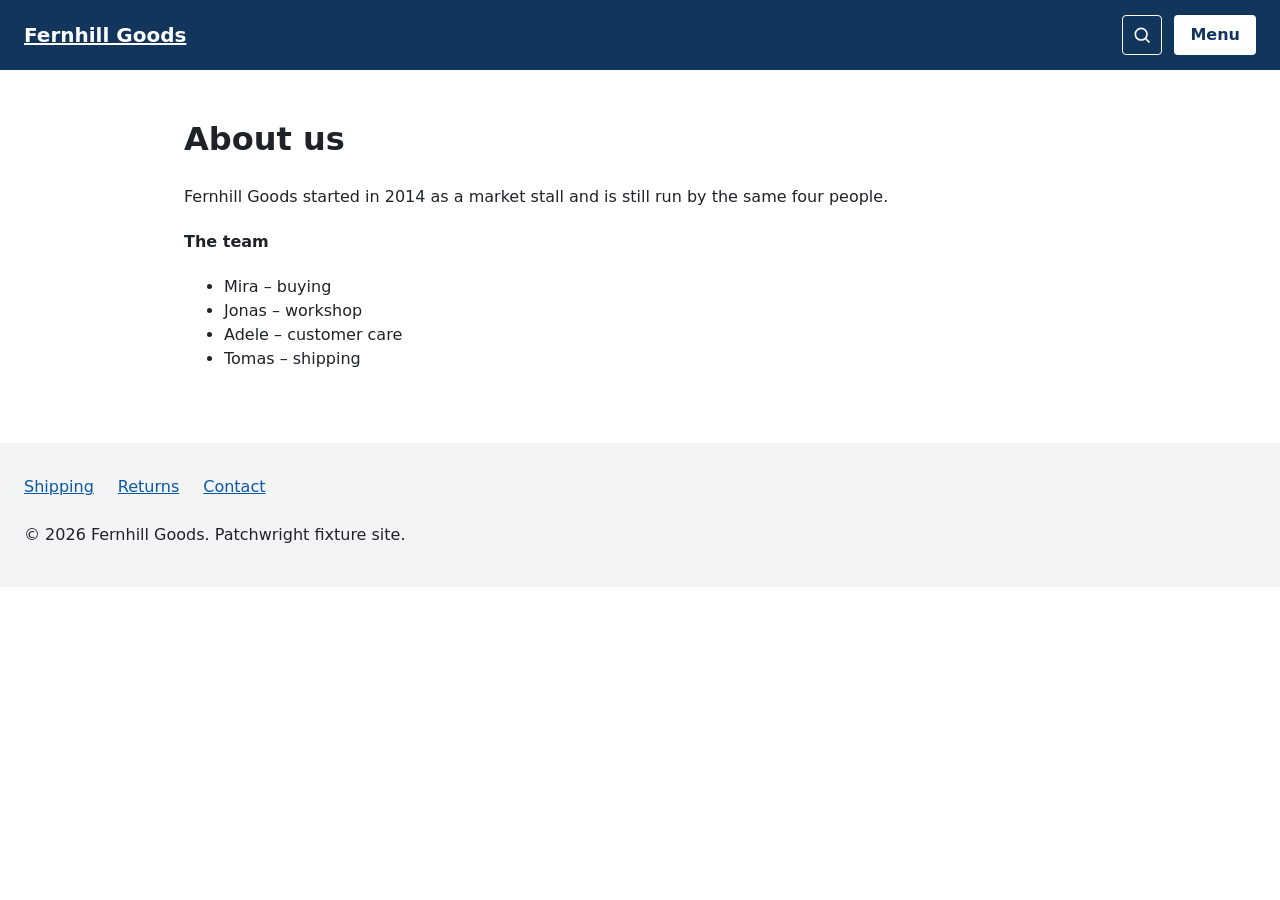
==== about.html @ e48cfcc5 "Demo site: a deliberately inaccessible shop for trying Patchwright A copy of fixtures/broken-site/pu" ====
<!doctype html>
<html lang="en">
  <head>
    <meta charset="utf-8">
    <meta name="viewport" content="width=device-width, initial-scale=1">
    <title>About us – Fernhill Goods</title>
    <link rel="stylesheet" href="/site.css">
  </head>
  <body>
    <header class="site-header">
      <a class="skip-link" href="#content">Skip to main content</a>
      <div class="header-bar">
        <a class="logo" href="/">Fernhill Goods</a>
        <div class="header-actions">
        <button type="button" class="icon-btn" id="header-search-btn" aria-expanded="false" aria-controls="header-search"><svg aria-hidden="true" focusable="false" width="20" height="20" viewBox="0 0 24 24" fill="none" stroke="currentColor" stroke-width="2"><circle cx="11" cy="11" r="7"/><path d="M21 21l-4.3-4.3"/></svg></button>
          <button type="button" id="nav-toggle" class="nav-toggle" aria-expanded="false" aria-controls="primary-nav">Menu</button>
        </div>
      </div>
      <form id="header-search" class="header-search" role="search" action="/products" method="get" hidden>
        <label for="header-search-q">Search products</label>
        <input id="header-search-q" name="q" type="search">
        <button type="submit" class="btn btn-light">Search</button>
      </form>
      <nav id="primary-nav" class="primary-nav" aria-label="Primary" hidden>
        <ul>
          <li><a href="/products">Shop all</a></li>
          <li><a href="/sale">Sale</a></li>
          <li><a href="/about">About us</a></li>
          <li><a href="/contact">Contact</a></li>
          <li><a href="/cart">Cart</a></li>
          <li><a id="nav-account-link" class="nav-icon-link" href="/login"><svg aria-hidden="true" focusable="false" width="20" height="20" viewBox="0 0 24 24" fill="none" stroke="currentColor" stroke-width="2"><circle cx="12" cy="8" r="4"/><path d="M4 21c0-4.4 3.6-8 8-8s8 3.6 8 8"/></svg></a></li>
        </ul>
      </nav>
    </header>
    <main id="content" class="content" tabindex="-1">
      <h1>About us</h1>
      <p>Fernhill Goods started in 2014 as a market stall and is still run by the same four people.</p>
      <h4 id="team-heading">The team</h4>
      <ul>
        <li>Mira – buying</li>
        <li>Jonas – workshop</li>
        <li>Adele – customer care</li>
        <li>Tomas – shipping</li>
      </ul>
    </main>
    <footer class="site-footer">
      <nav aria-label="Footer">
        <ul>
          <li><a href="/shipping">Shipping</a></li>
          <li><a href="/returns">Returns</a></li>
          <li><a href="/contact">Contact</a></li>
        </ul>
      </nav>
      <p>&copy; 2026 Fernhill Goods. Patchwright fixture site.</p>
    </footer>
    <script src="/site.js"></script>
  </body>
</html>
---- site.css ----
/* Fernhill Goods – Patchwright broken-site fixture. Ground truth: see ../EXPECTED.json. */
*,
*::before,
*::after {
  box-sizing: border-box;
}
body {
  margin: 0;
  font-family: system-ui, -apple-system, 'Segoe UI', Roboto, sans-serif;
  font-size: 1rem;
  line-height: 1.5;
  color: #1f2328;
  background: #ffffff;
}
a {
  color: #0b57a4;
}
:focus-visible {
  outline: 3px solid #c2410c;
  outline-offset: 2px;
}

/* header */
.site-header {
  background: #12355b;
  color: #ffffff;
  padding: 0.75rem 1.5rem;
}
.header-bar {
  display: flex;
  align-items: center;
  justify-content: space-between;
  gap: 1rem;
}
.header-actions {
  display: flex;
  align-items: center;
  gap: 0.75rem;
}
.logo {
  color: #ffffff;
  font-size: 1.25rem;
  font-weight: 700;
  padding: 0.5rem 0;
}
.skip-link {
  position: absolute;
  left: -9999px;
  top: 0;
  background: #ffffff;
  color: #12355b;
  padding: 0.5rem 1rem;
}
.skip-link:focus {
  left: 0.5rem;
  top: 0.5rem;
}
.nav-toggle {
  background: #ffffff;
  color: #12355b;
  border: 0;
  border-radius: 4px;
  font: inherit;
  font-weight: 600;
  padding: 0.5rem 1rem;
  cursor: pointer;
}
.icon-btn {
  display: inline-flex;
  align-items: center;
  justify-content: center;
  width: 2.5rem;
  height: 2.5rem;
  background: transparent;
  color: #ffffff;
  border: 1px solid #ffffff;
  border-radius: 4px;
  cursor: pointer;
}
.icon-btn-dark {
  color: #12355b;
  border-color: #12355b;
}
.primary-nav ul,
.site-footer ul {
  list-style: none;
  margin: 0.75rem 0 0;
  padding: 0;
  display: flex;
  flex-wrap: wrap;
  gap: 0.5rem 1.5rem;
}
.primary-nav a {
  color: #ffffff;
  display: inline-block;
  padding: 0.5rem 0;
}
.nav-icon-link {
  min-width: 2.5rem;
}
.header-search {
  display: flex;
  align-items: center;
  gap: 0.5rem;
  margin-top: 0.75rem;
}
.header-search[hidden],
.primary-nav[hidden] {
  display: none;
}
.header-search input {
  font: inherit;
  padding: 0.4rem 0.5rem;
}

/* content */
.content {
  max-width: 60rem;
  margin: 0 auto;
  padding: 1.5rem;
}
.content:focus {
  outline: none;
}
.hero {
  display: block;
  width: 100%;
  height: auto;
}
.muted-note {
  color: #9a9a9a; /* fixture defect: 2.8:1 on white */
}
.cards {
  list-style: none;
  padding: 0;
  display: grid;
  grid-template-columns: repeat(auto-fill, minmax(15rem, 1fr));
  gap: 1.5rem;
}
.card {
  border: 1px solid #d0d7de;
  border-radius: 6px;
  padding: 1rem;
}
.card img {
  display: block;
  max-width: 100%;
  height: auto;
}
.card h2 {
  font-size: 1.1rem;
  margin: 0.75rem 0 0.25rem;
}
.card h2 a {
  display: inline-block;
  padding: 0.25rem 0;
}
.price {
  font-weight: 600;
}
.btn {
  display: inline-block;
  background: #12355b;
  color: #ffffff;
  border: 0;
  border-radius: 4px;
  font: inherit;
  font-weight: 600;
  padding: 0.6rem 1.1rem;
  text-decoration: none;
  cursor: pointer;
}
.btn-light {
  background: #ffffff;
  color: #12355b;
}
.tile-actions {
  display: flex;
  align-items: center;
  gap: 1rem;
}
.icon-link {
  display: inline-flex;
  align-items: center;
  justify-content: center;
  width: 2.5rem;
  height: 2.5rem;
  border: 1px solid #0b57a4;
  border-radius: 4px;
}
table {
  border-collapse: collapse;
  margin: 1rem 0;
}
caption {
  text-align: left;
  font-weight: 600;
  padding-bottom: 0.5rem;
}
th,
td {
  border: 1px solid #d0d7de;
  padding: 0.5rem 0.75rem;
  text-align: left;
}

/* forms */
.form {
  max-width: 28rem;
}
.field {
  margin-bottom: 1rem;
}
.field label,
.field .field-label {
  display: block;
  font-weight: 600;
  margin-bottom: 0.25rem;
}
.field input,
.field select {
  font: inherit;
  width: 100%;
  padding: 0.5rem;
  border: 1px solid #57606a;
  border-radius: 4px;
  background: #ffffff;
  color: #1f2328;
}
/* fixture defect: focus indication removed and not replaced */
#forgot-link:focus,
#forgot-link:focus-visible {
  outline: none;
}

/* mouse-only dropdown (fixture defect) */
.dropdown {
  position: relative;
  display: inline-block;
  margin-bottom: 1rem;
}
.dropdown-toggle {
  border: 1px solid #57606a;
  border-radius: 4px;
  padding: 0.5rem 1rem;
  cursor: pointer;
  user-select: none;
}
.dropdown-list {
  position: absolute;
  z-index: 5;
  left: 0;
  top: 100%;
  min-width: 100%;
  margin: 0.25rem 0 0;
  padding: 0.25rem 0;
  list-style: none;
  background: #ffffff;
  border: 1px solid #57606a;
  border-radius: 4px;
}
.dropdown-list[hidden] {
  display: none;
}
.dropdown-list li {
  padding: 0.5rem 1rem;
  white-space: nowrap;
  cursor: pointer;
}
.dropdown-list li:hover {
  background: #eaeef2;
}

/* dialog */
.backdrop {
  position: fixed;
  inset: 0;
  background: rgba(0, 0, 0, 0.55);
  z-index: 10;
}
.dialog {
  position: fixed;
  z-index: 11;
  top: 50%;
  left: 50%;
  transform: translate(-50%, -50%);
  width: min(30rem, 92vw);
  background: #ffffff;
  color: #1f2328;
  border-radius: 8px;
  padding: 1.5rem;
}
.dialog[hidden],
.backdrop[hidden] {
  display: none;
}
.dialog-head {
  display: flex;
  align-items: center;
  justify-content: space-between;
  gap: 1rem;
}
.dialog-head h2 {
  margin: 0;
}

/* carousel */
.carousel {
  display: flex;
  align-items: center;
  gap: 1rem;
  border: 1px solid #d0d7de;
  border-radius: 6px;
  padding: 1.5rem;
}
.slide {
  flex: 1;
}
.slide h2 {
  margin-top: 0;
}

/* footer */
.site-footer {
  background: #f3f4f6;
  padding: 1.5rem;
  margin-top: 2rem;
}
.site-footer ul {
  margin-top: 0;
}
.site-footer a {
  display: inline-block;
  padding: 0.5rem 0;
}
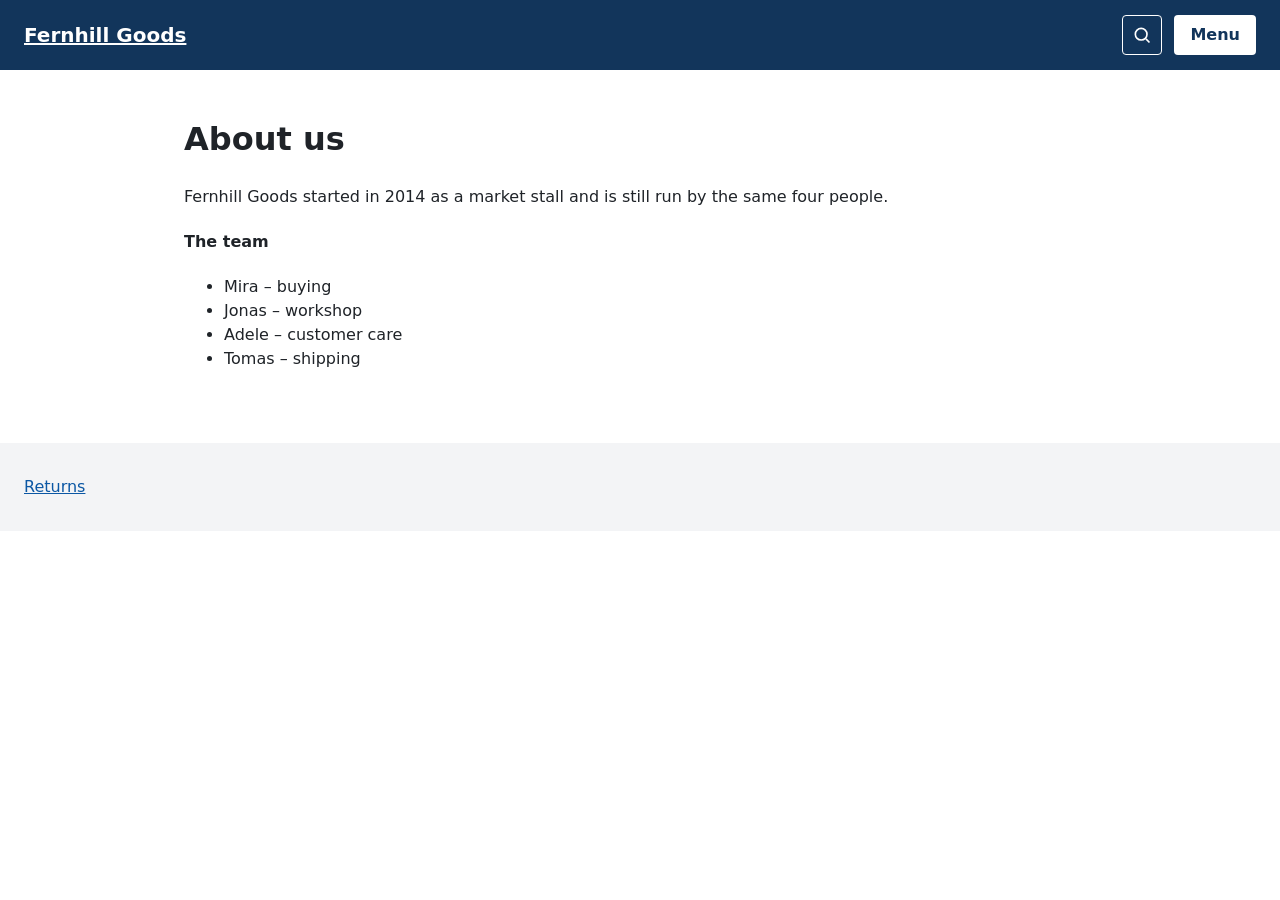
==== commit c0855564: "Serve correctly under the Pages project path GitHub Pages serves this repository under /patchwright-" ====
--- a/about.html
+++ b/about.html
@@ -4,31 +4,31 @@
     <meta charset="utf-8">
     <meta name="viewport" content="width=device-width, initial-scale=1">
     <title>About us – Fernhill Goods</title>
-    <link rel="stylesheet" href="/site.css">
+    <link rel="stylesheet" href="site.css">
   </head>
   <body>
     <header class="site-header">
       <a class="skip-link" href="#content">Skip to main content</a>
       <div class="header-bar">
-        <a class="logo" href="/">Fernhill Goods</a>
+        <a class="logo" href="index.html">Fernhill Goods</a>
         <div class="header-actions">
         <button type="button" class="icon-btn" id="header-search-btn" aria-expanded="false" aria-controls="header-search"><svg aria-hidden="true" focusable="false" width="20" height="20" viewBox="0 0 24 24" fill="none" stroke="currentColor" stroke-width="2"><circle cx="11" cy="11" r="7"/><path d="M21 21l-4.3-4.3"/></svg></button>
           <button type="button" id="nav-toggle" class="nav-toggle" aria-expanded="false" aria-controls="primary-nav">Menu</button>
         </div>
       </div>
-      <form id="header-search" class="header-search" role="search" action="/products" method="get" hidden>
+      <form id="header-search" class="header-search" role="search" action="products.html method="get" hidden>
         <label for="header-search-q">Search products</label>
         <input id="header-search-q" name="q" type="search">
         <button type="submit" class="btn btn-light">Search</button>
       </form>
       <nav id="primary-nav" class="primary-nav" aria-label="Primary" hidden>
         <ul>
-          <li><a href="/products">Shop all</a></li>
-          <li><a href="/sale">Sale</a></li>
-          <li><a href="/about">About us</a></li>
-          <li><a href="/contact">Contact</a></li>
-          <li><a href="/cart">Cart</a></li>
-          <li><a id="nav-account-link" class="nav-icon-link" href="/login"><svg aria-hidden="true" focusable="false" width="20" height="20" viewBox="0 0 24 24" fill="none" stroke="currentColor" stroke-width="2"><circle cx="12" cy="8" r="4"/><path d="M4 21c0-4.4 3.6-8 8-8s8 3.6 8 8"/></svg></a></li>
+          <li><a href="products.html>Shop all</a></li>
+          <li><a href="sale.html>Sale</a></li>
+          <li><a href="about.html>About us</a></li>
+          <li><a href="contact.html>Contact</a></li>
+          <li><a href="cart.html>Cart</a></li>
+          <li><a id="nav-account-link" class="nav-icon-link" href="login.html><svg aria-hidden="true" focusable="false" width="20" height="20" viewBox="0 0 24 24" fill="none" stroke="currentColor" stroke-width="2"><circle cx="12" cy="8" r="4"/><path d="M4 21c0-4.4 3.6-8 8-8s8 3.6 8 8"/></svg></a></li>
         </ul>
       </nav>
     </header>
@@ -46,13 +46,13 @@
     <footer class="site-footer">
       <nav aria-label="Footer">
         <ul>
-          <li><a href="/shipping">Shipping</a></li>
-          <li><a href="/returns">Returns</a></li>
-          <li><a href="/contact">Contact</a></li>
+          <li><a href="shipping.html>Shipping</a></li>
+          <li><a href="returns.html>Returns</a></li>
+          <li><a href="contact.html>Contact</a></li>
         </ul>
       </nav>
       <p>&copy; 2026 Fernhill Goods. Patchwright fixture site.</p>
     </footer>
-    <script src="/site.js"></script>
+    <script src="site.js"></script>
   </body>
 </html>
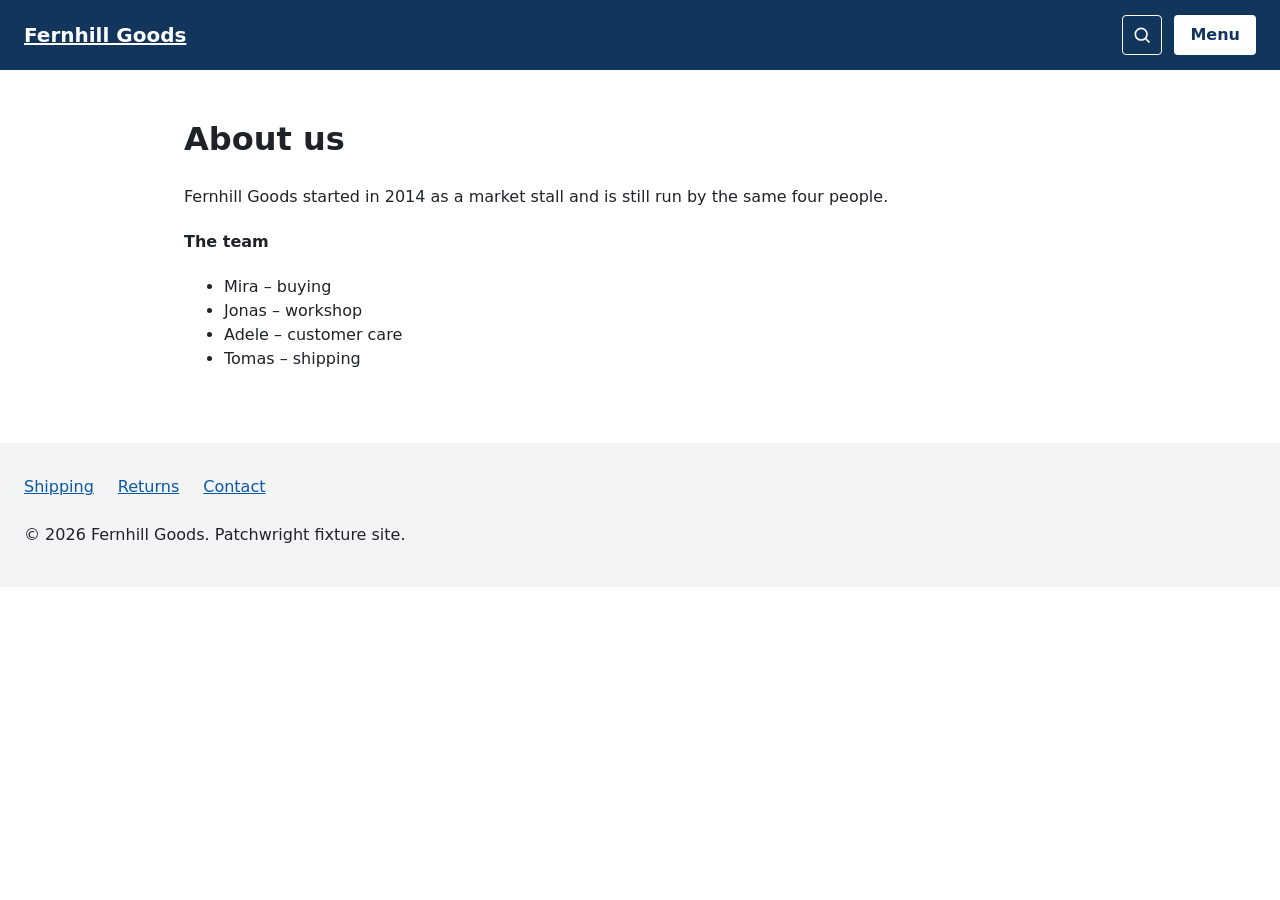
==== commit e6e45034: "Repair the internal links: the path rewrite dropped a closing quote The first rewrite turned href="/" ====
--- a/about.html
+++ b/about.html
@@ -16,19 +16,19 @@
           <button type="button" id="nav-toggle" class="nav-toggle" aria-expanded="false" aria-controls="primary-nav">Menu</button>
         </div>
       </div>
-      <form id="header-search" class="header-search" role="search" action="products.html method="get" hidden>
+      <form id="header-search" class="header-search" role="search" action="products.html" method="get" hidden>
         <label for="header-search-q">Search products</label>
         <input id="header-search-q" name="q" type="search">
         <button type="submit" class="btn btn-light">Search</button>
       </form>
       <nav id="primary-nav" class="primary-nav" aria-label="Primary" hidden>
         <ul>
-          <li><a href="products.html>Shop all</a></li>
-          <li><a href="sale.html>Sale</a></li>
-          <li><a href="about.html>About us</a></li>
-          <li><a href="contact.html>Contact</a></li>
-          <li><a href="cart.html>Cart</a></li>
-          <li><a id="nav-account-link" class="nav-icon-link" href="login.html><svg aria-hidden="true" focusable="false" width="20" height="20" viewBox="0 0 24 24" fill="none" stroke="currentColor" stroke-width="2"><circle cx="12" cy="8" r="4"/><path d="M4 21c0-4.4 3.6-8 8-8s8 3.6 8 8"/></svg></a></li>
+          <li><a href="products.html">Shop all</a></li>
+          <li><a href="sale.html">Sale</a></li>
+          <li><a href="about.html">About us</a></li>
+          <li><a href="contact.html">Contact</a></li>
+          <li><a href="cart.html">Cart</a></li>
+          <li><a id="nav-account-link" class="nav-icon-link" href="login.html"><svg aria-hidden="true" focusable="false" width="20" height="20" viewBox="0 0 24 24" fill="none" stroke="currentColor" stroke-width="2"><circle cx="12" cy="8" r="4"/><path d="M4 21c0-4.4 3.6-8 8-8s8 3.6 8 8"/></svg></a></li>
         </ul>
       </nav>
     </header>
@@ -46,9 +46,9 @@
     <footer class="site-footer">
       <nav aria-label="Footer">
         <ul>
-          <li><a href="shipping.html>Shipping</a></li>
-          <li><a href="returns.html>Returns</a></li>
-          <li><a href="contact.html>Contact</a></li>
+          <li><a href="shipping.html">Shipping</a></li>
+          <li><a href="returns.html">Returns</a></li>
+          <li><a href="contact.html">Contact</a></li>
         </ul>
       </nav>
       <p>&copy; 2026 Fernhill Goods. Patchwright fixture site.</p>
